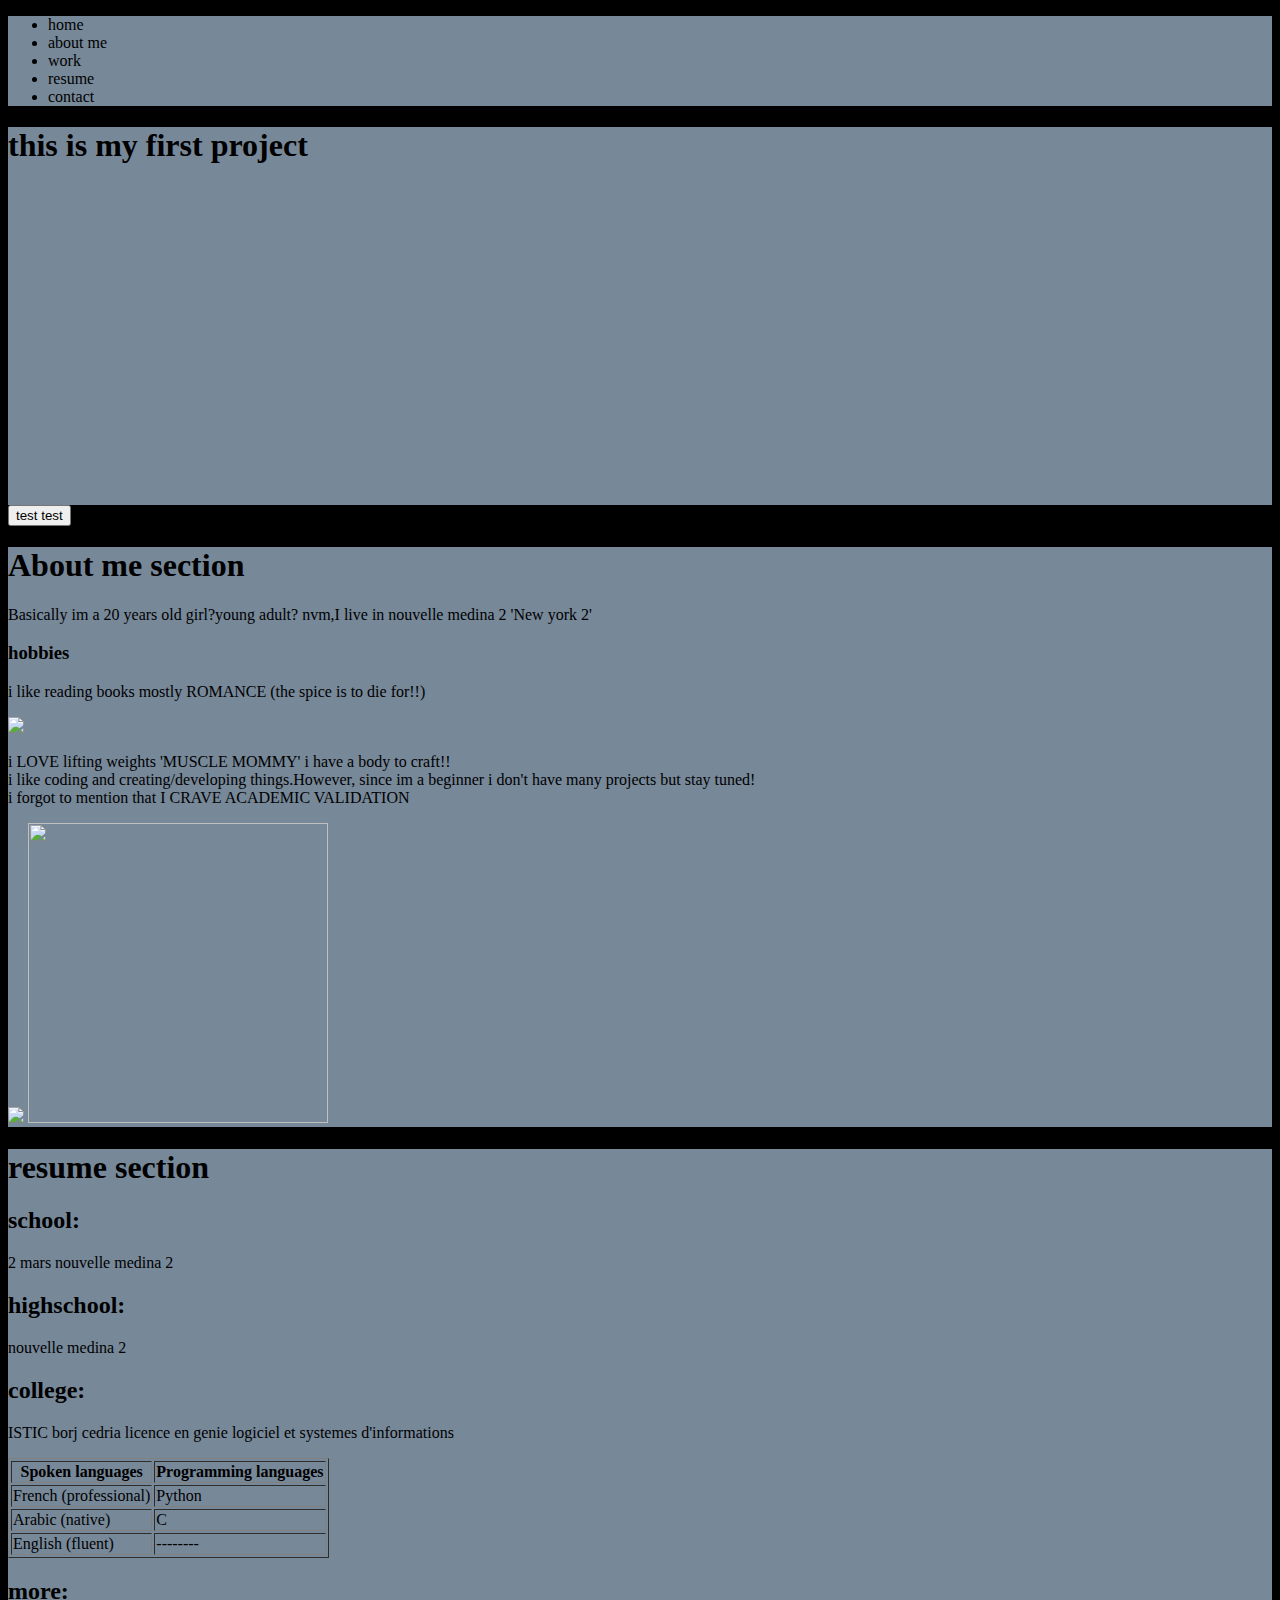
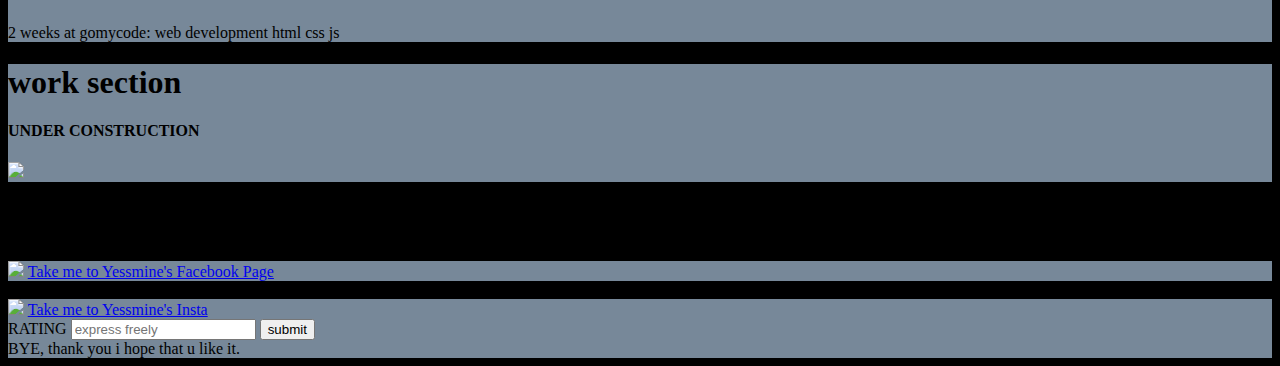
==== project.html @ 1fb67381 "first project" ====
<!DOCTYPE html>
<html lang="en">
<head>
    <meta charset="UTF-8">
    <meta name="viewport" content="width=device-width, initial-scale=1.0">
    <title>Yessmine's project</title>
</head>
<body style="background-color: black;">
    <div style="background-color: lightslategray;">
    <nav >
        <ul>
            <li>home</li>
            <li>about me</li>
            <li>work</li>
            <li>resume</li>
            <li>contact</li>
            
        </ul>
        
    </nav>
    </div>
    <section id="home">
        <div style="background-color: lightslategray;">
            <h1>this is my first project </h1>
            <iframe 
            width="560" 
            height="315" 
            src="https://www.youtube.com/embed/Tw-d5HgiG5s?si=SfjzEqQtzrGYZnfQ" 
            title="YouTube video player" 
            frameborder="0" 
            allow="accelerometer; autoplay; clipboard-write; encrypted-media; gyroscope; picture-in-picture; web-share" 
            referrerpolicy="strict-origin-when-cross-origin" 
            allowfullscreen>
        </iframe>
        </div>
        <button>test test</button>
    </section>
    <section id="about" style="background-color: lightslategray;">
        <div>
            <h1>About me section</h1>
            <p>Basically im a 20 years old girl?young adult? nvm,I live in nouvelle medina 2 'New york 2'</p>
            <div style="background-color: lightslategray;">
            <h3>hobbies</h3>
            <p>i like reading books mostly ROMANCE (the spice is to die for!!)</p>
            <img src="./wicked.png" width="100">
            </div>
            <div style="background-color: lightslategray;">
            <p>i LOVE lifting weights 'MUSCLE MOMMY' i have a body to craft!!
            <br>
            i like coding and creating/developing things.However, since im a beginner i don't have many projects but stay tuned!
            <br>
            i forgot to mention that I CRAVE ACADEMIC VALIDATION</p>
            <img src="./39676467_0.webp" width="300">
            <img src="./coder.jpg" width="300" height="300">
        </div>
        </div>
    </section>
    <section id="resume">
        <div style="background-color: lightslategray;">
            <h1>resume section</h1>
            <h2>school:</h2>
            <p>2 mars nouvelle medina 2 </p>
            <h2>highschool:</h2>
            <p>nouvelle medina 2</p>
            <h2>college:</h2>
            <p>ISTIC borj cedria licence en genie logiciel et systemes d'informations</p>
            <table border="1">
                <tr>
                <th>Spoken languages</th>
                <th>Programming languages</th>
                 </tr>
                 <tr>
                    <td>French (professional)</td>
                    <td>Python</td>
                </tr>
                <tr>
                    <td>Arabic (native)</td>
                    <td>C</td>
                </tr>
                    <tr>
                    <td>English (fluent) </td>
                    <td>--------</td>
                    </tr>
                  </tr>
              </table>
            <h2>more:</h2>
            <p>2 weeks at gomycode: web development html css js</p>

        </div>
    </section>
    <section id="work">
        <div style="background-color: lightslategray;">
        <h1>work section</h1>
        <h4>UNDER CONSTRUCTION</h4>
        <img src="./cons.jpg" width="270">
        </div>
    </section>
    <section id="contact">
        <div>
        <h1>Contact section</h1>
        <div style="background-color:lightslategrey;">
            <img src="./fa95f9f8e3dab360242e7c0f5cb0147b.jpg" width="30">
        <a href="https://www.facebook.com/yessmine.hassad/">Take me to Yessmine's Facebook Page</a>
        </div>
        <br>
        <div style="background-color: lightslategrey;">
            <img src="./pngtree-instagram-icon-instagram-logo-png-image_3571406.png" width="30">
        <a href="https://www.instagram.com/yessmine.hassad?fbclid=IwZXh0bgNhZW0CMTAAAR1q7aIXKwJrjBIn44GZ4tvTA1g1XCoDuwtf5pYOKHRTKqI3YXkyLsA08EQ_aem_xcy_dLr447iOAFvhezOGWw">Take me to Yessmine's Insta</a>
        </div>
    </div>
    </section>
    <form style="background-color: lightslategray;">
        <label>RATING</label>
        <input type="text" opinion="op" placeholder="express freely"  />
        <button>submit</button>
      <br />
    </form>
    <footer style="background-color: lightslategrey;">
        BYE, thank you i hope that u like it.
    </footer>

    
</body>
</html>
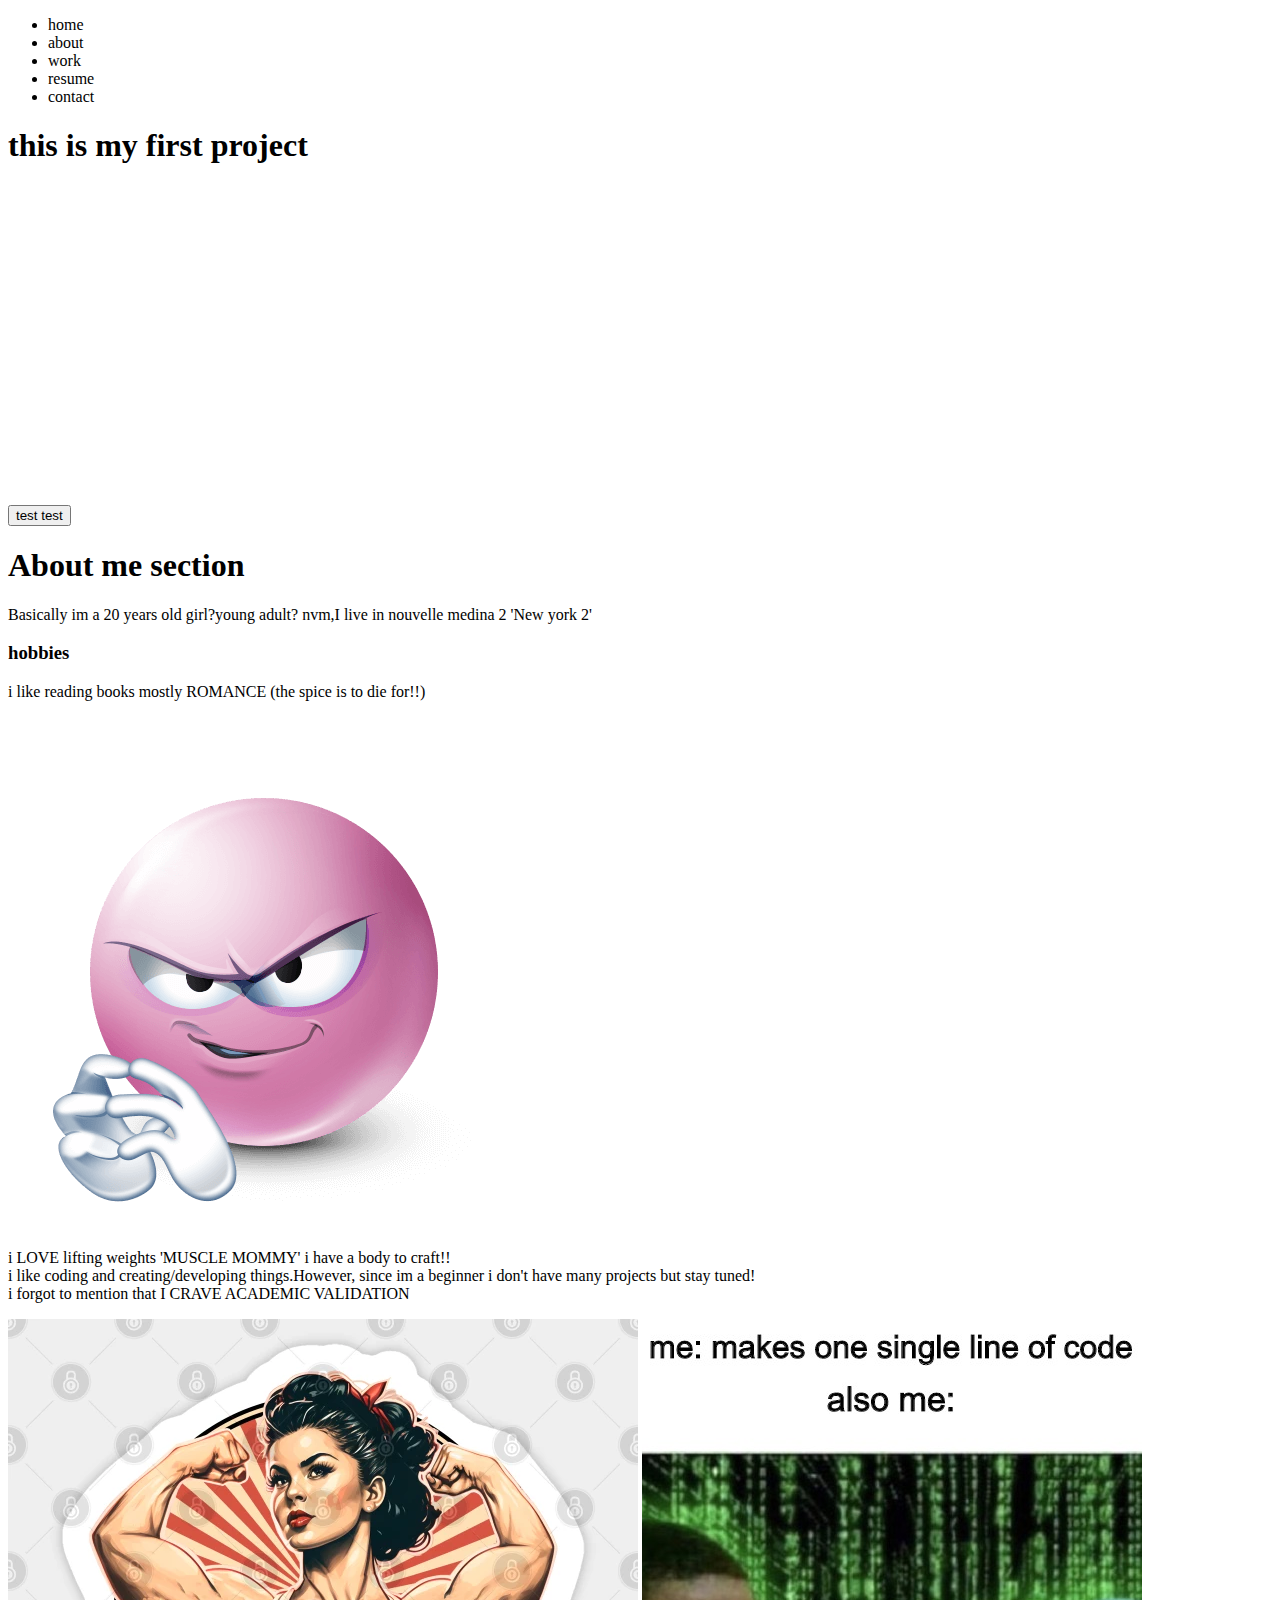
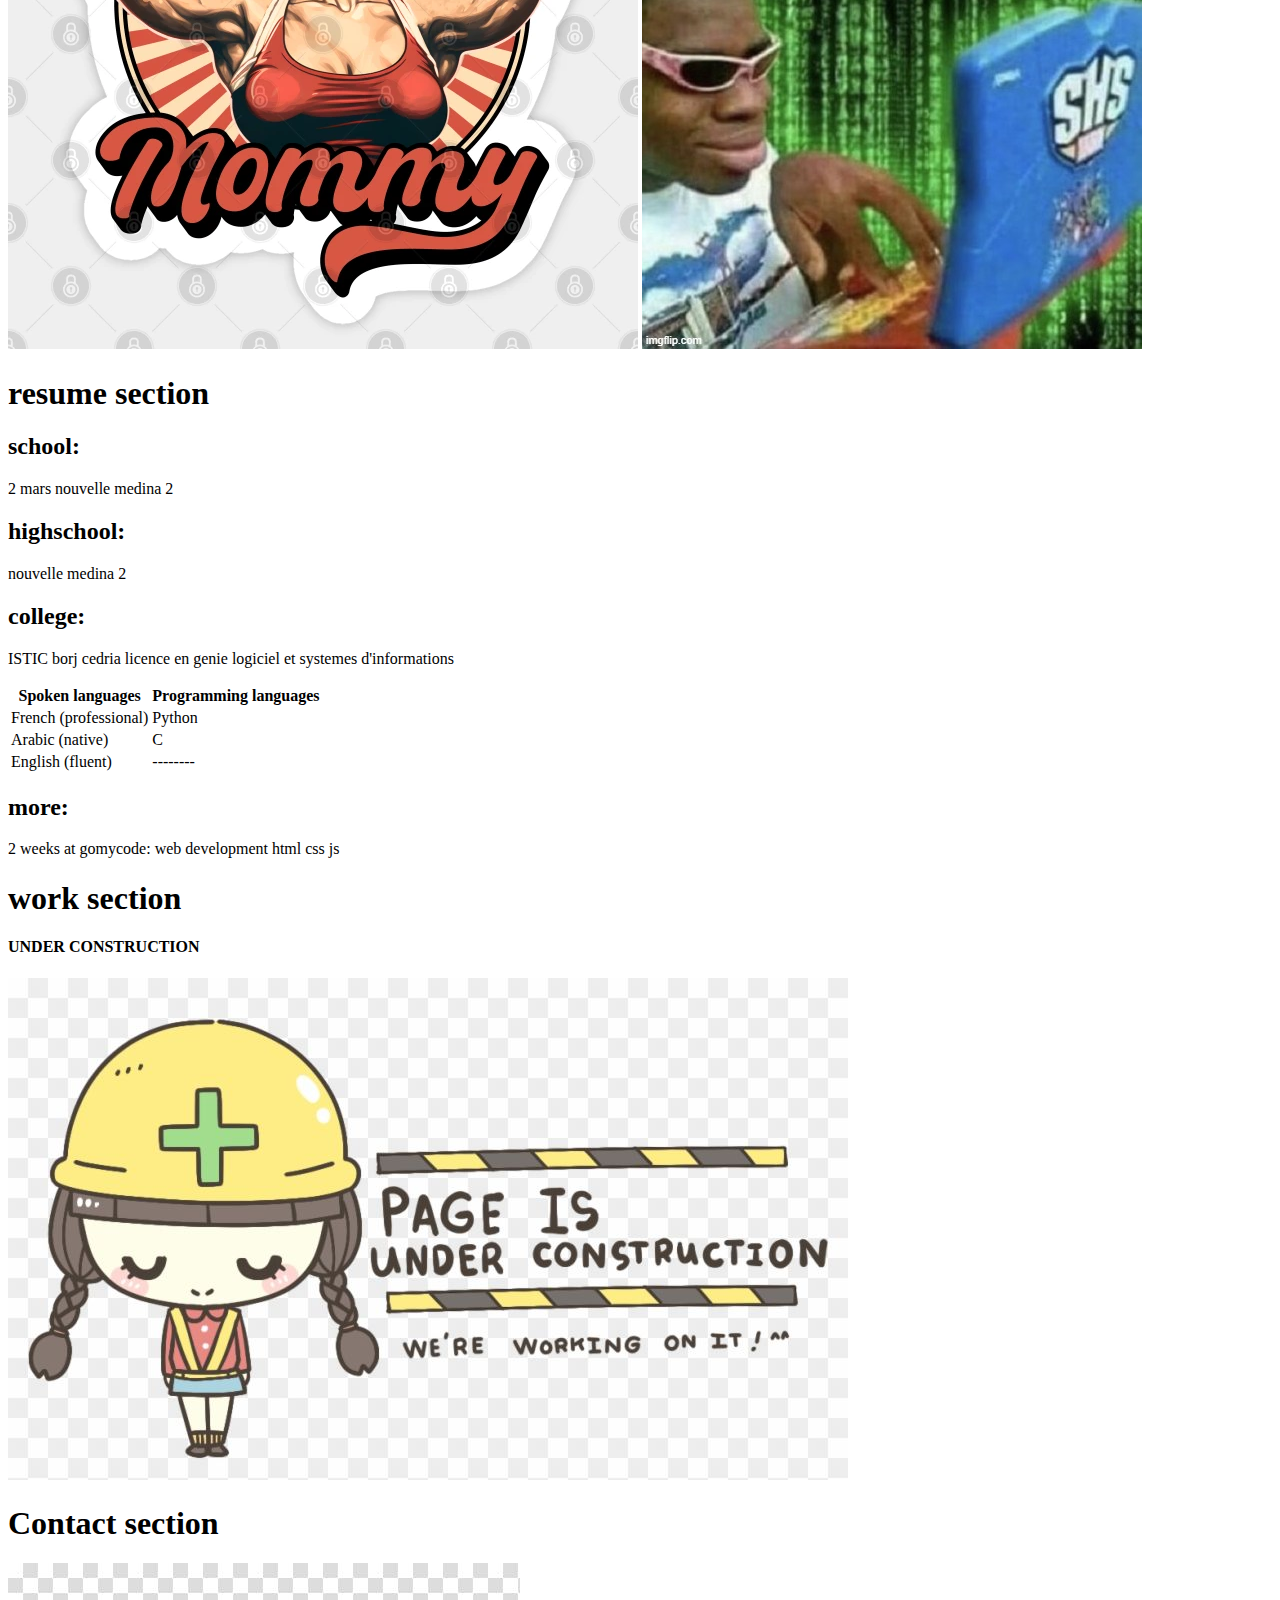
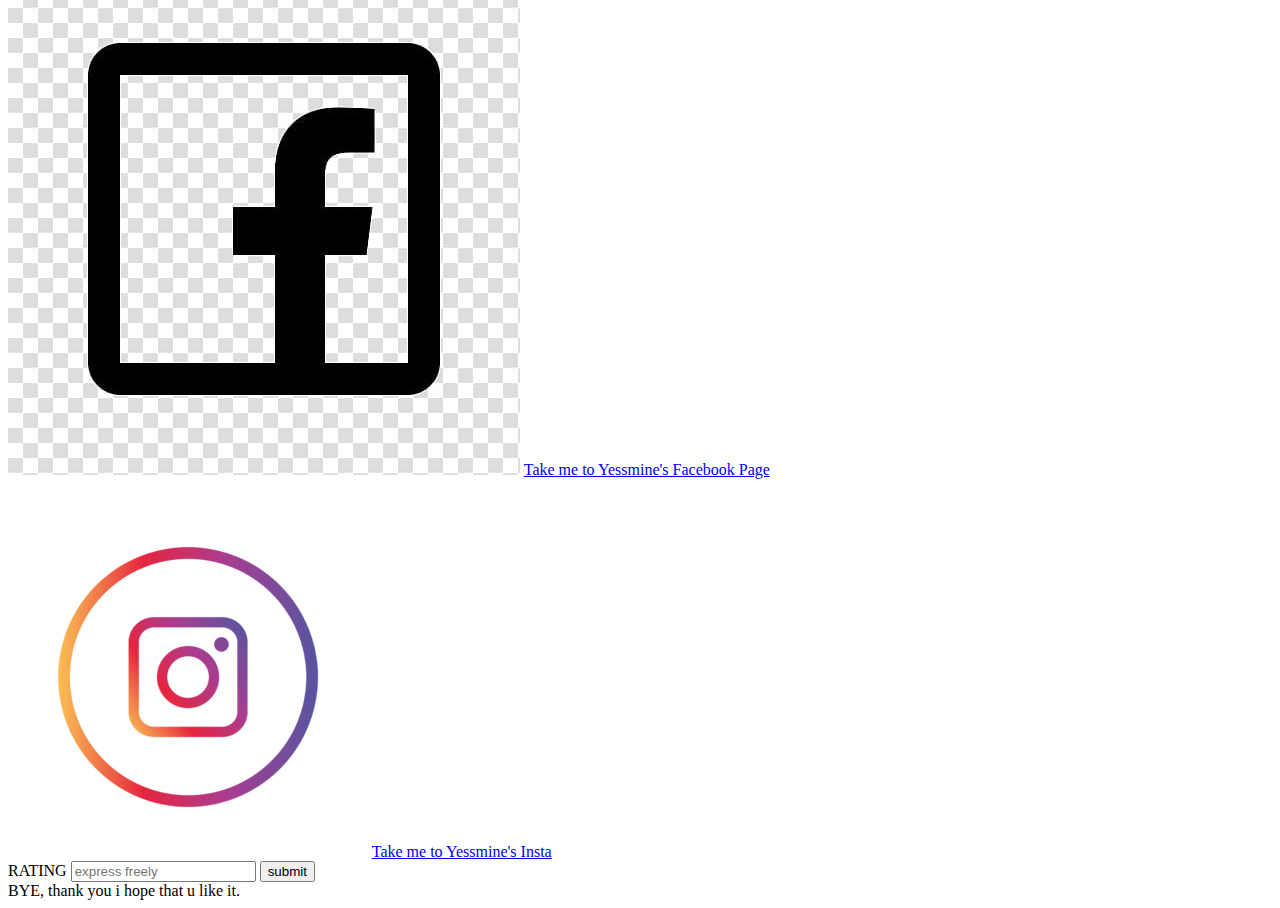
==== commit e526f549: "added images" ====
--- a/project.html
+++ b/project.html
@@ -5,22 +5,22 @@
     <meta name="viewport" content="width=device-width, initial-scale=1.0">
     <title>Yessmine's project</title>
 </head>
-<body style="background-color: black;">
-    <div style="background-color: lightslategray;">
+<body>
+    <div>
     <nav >
         <ul>
-            <li>home</li>
-            <li>about me</li>
-            <li>work</li>
-            <li>resume</li>
-            <li>contact</li>
+            <li><a href="#home"></a>home</li>
+            <li><a href="#about"></a>about</li>
+            <li><a href="#work"></a>work</li>
+            <li><a href="#resume"></a>resume</li>
+            <li><a href="#contact"></a>contact</li>
             
         </ul>
         
     </nav>
     </div>
     <section id="home">
-        <div style="background-color: lightslategray;">
+        <div>
             <h1>this is my first project </h1>
             <iframe 
             width="560" 
@@ -35,28 +35,28 @@
         </div>
         <button>test test</button>
     </section>
-    <section id="about" style="background-color: lightslategray;">
+    <section id="about">
         <div>
             <h1>About me section</h1>
             <p>Basically im a 20 years old girl?young adult? nvm,I live in nouvelle medina 2 'New york 2'</p>
-            <div style="background-color: lightslategray;">
+            <div>
             <h3>hobbies</h3>
             <p>i like reading books mostly ROMANCE (the spice is to die for!!)</p>
-            <img src="./wicked.png" width="100">
+            <img src="images/wicked.png">
             </div>
-            <div style="background-color: lightslategray;">
+            <div>
             <p>i LOVE lifting weights 'MUSCLE MOMMY' i have a body to craft!!
             <br>
             i like coding and creating/developing things.However, since im a beginner i don't have many projects but stay tuned!
             <br>
             i forgot to mention that I CRAVE ACADEMIC VALIDATION</p>
-            <img src="./39676467_0.webp" width="300">
-            <img src="./coder.jpg" width="300" height="300">
+            <img src="images/musclemommy.webp">
+            <img src="images/coder.jpg">
         </div>
         </div>
     </section>
     <section id="resume">
-        <div style="background-color: lightslategray;">
+        <div>
             <h1>resume section</h1>
             <h2>school:</h2>
             <p>2 mars nouvelle medina 2 </p>
@@ -64,7 +64,7 @@
             <p>nouvelle medina 2</p>
             <h2>college:</h2>
             <p>ISTIC borj cedria licence en genie logiciel et systemes d'informations</p>
-            <table border="1">
+            <table>
                 <tr>
                 <th>Spoken languages</th>
                 <th>Programming languages</th>
@@ -89,33 +89,33 @@
         </div>
     </section>
     <section id="work">
-        <div style="background-color: lightslategray;">
+        <div>
         <h1>work section</h1>
         <h4>UNDER CONSTRUCTION</h4>
-        <img src="./cons.jpg" width="270">
+        <img src="images/cons.jpg">
         </div>
     </section>
     <section id="contact">
         <div>
         <h1>Contact section</h1>
-        <div style="background-color:lightslategrey;">
-            <img src="./fa95f9f8e3dab360242e7c0f5cb0147b.jpg" width="30">
+        <div>
+            <img src="images/fb.jpg">
         <a href="https://www.facebook.com/yessmine.hassad/">Take me to Yessmine's Facebook Page</a>
         </div>
         <br>
-        <div style="background-color: lightslategrey;">
-            <img src="./pngtree-instagram-icon-instagram-logo-png-image_3571406.png" width="30">
+        <div>
+            <img src="images/inst.png">
         <a href="https://www.instagram.com/yessmine.hassad?fbclid=IwZXh0bgNhZW0CMTAAAR1q7aIXKwJrjBIn44GZ4tvTA1g1XCoDuwtf5pYOKHRTKqI3YXkyLsA08EQ_aem_xcy_dLr447iOAFvhezOGWw">Take me to Yessmine's Insta</a>
         </div>
-    </div>
+    </div> 
     </section>
-    <form style="background-color: lightslategray;">
+    <form>
         <label>RATING</label>
         <input type="text" opinion="op" placeholder="express freely"  />
         <button>submit</button>
       <br />
     </form>
-    <footer style="background-color: lightslategrey;">
+    <footer>
         BYE, thank you i hope that u like it.
     </footer>
 
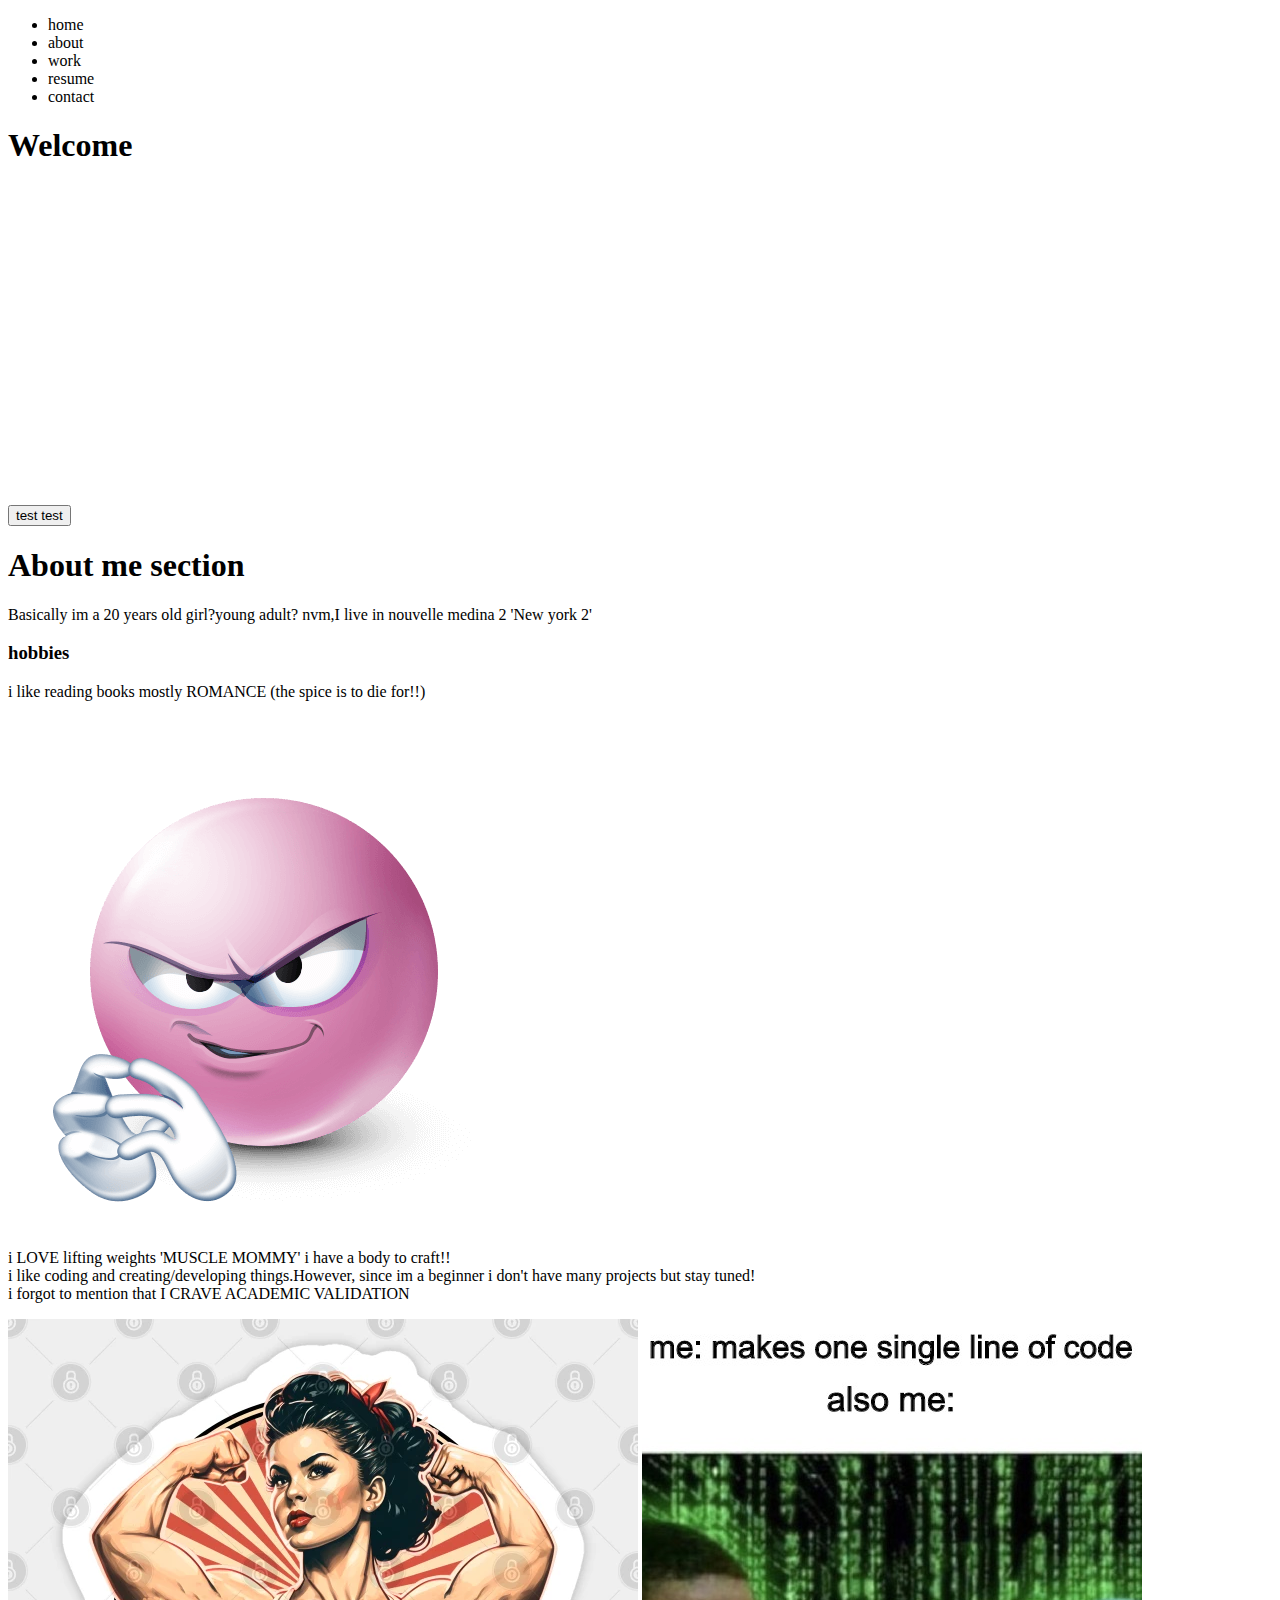
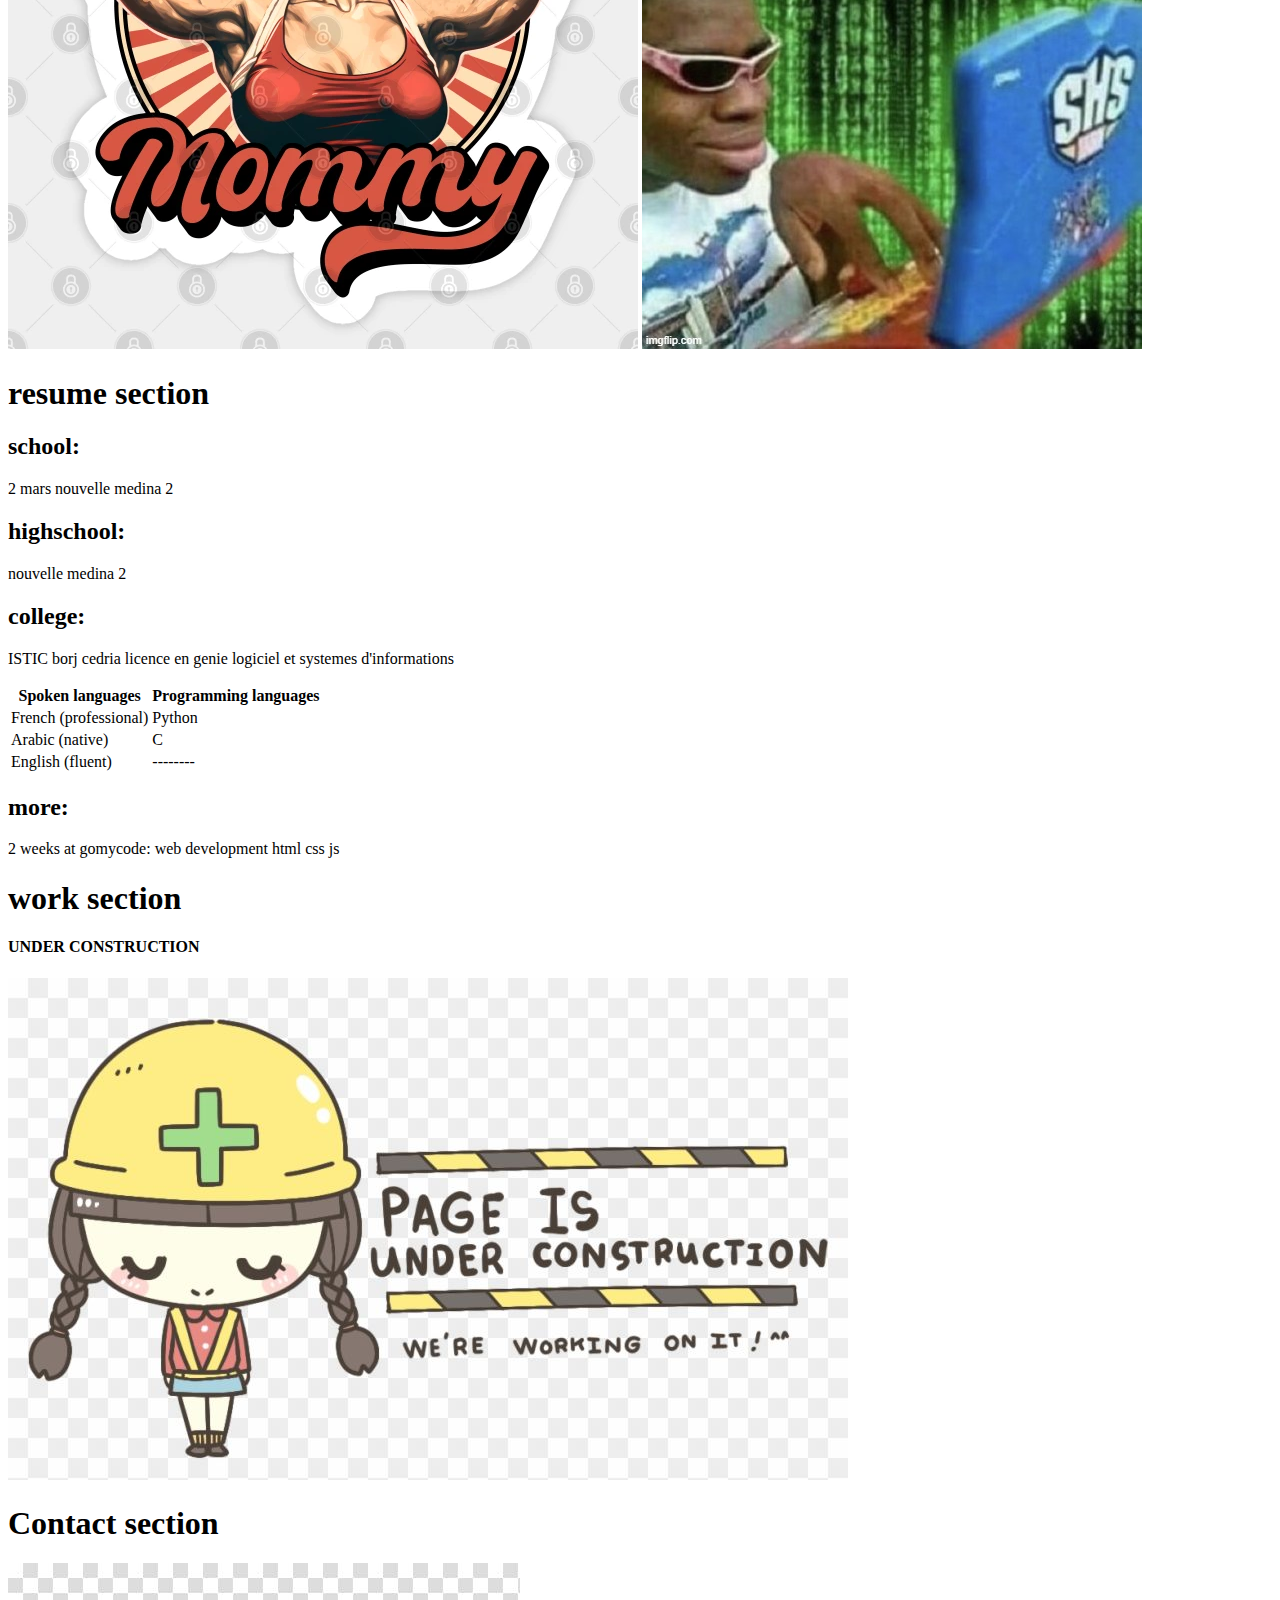
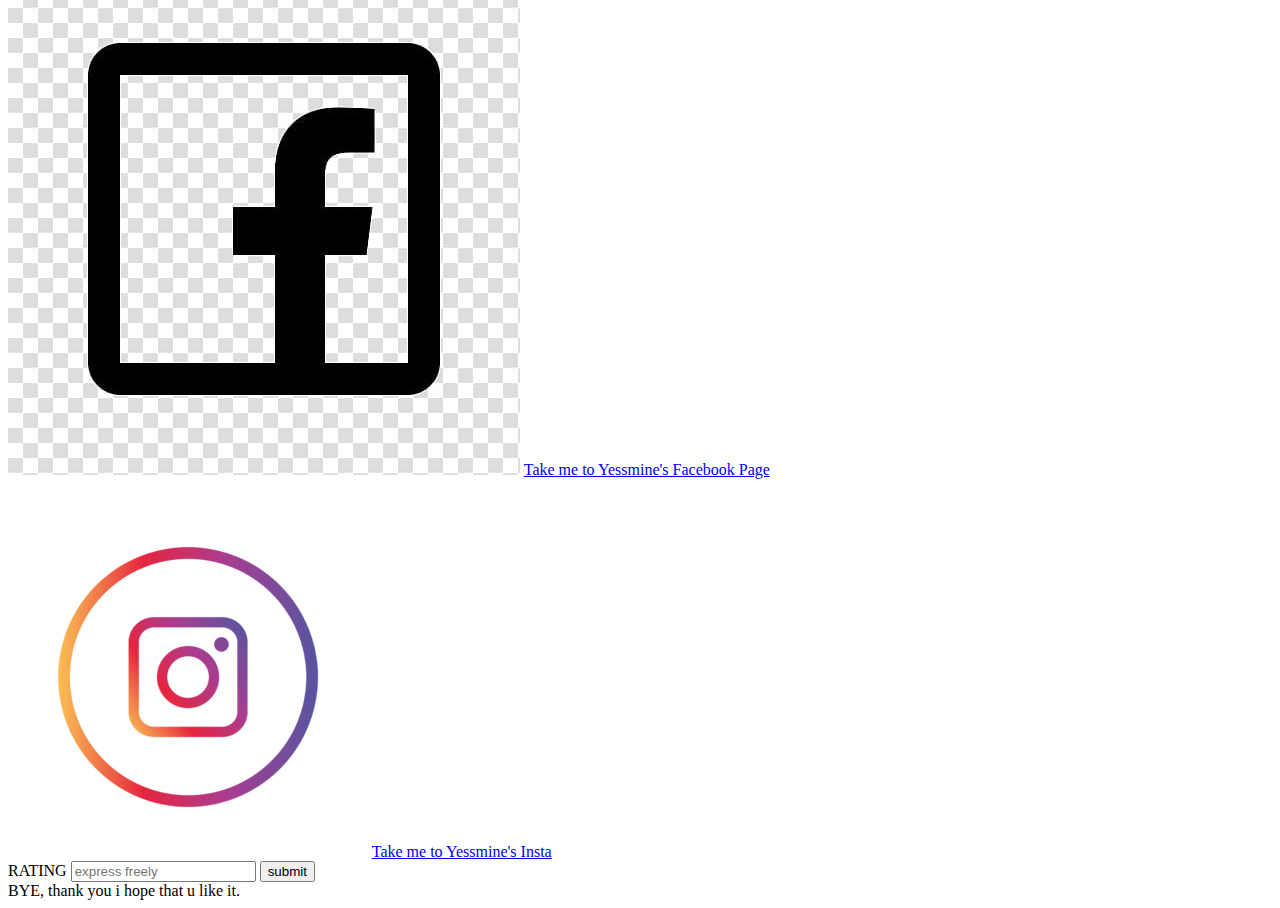
==== commit ac08711e: "change doc title" ====
--- a/project.html
+++ b/project.html
@@ -21,7 +21,7 @@
     </div>
     <section id="home">
         <div>
-            <h1>this is my first project </h1>
+            <h1>Welcome</h1>
             <iframe 
             width="560" 
             height="315" 
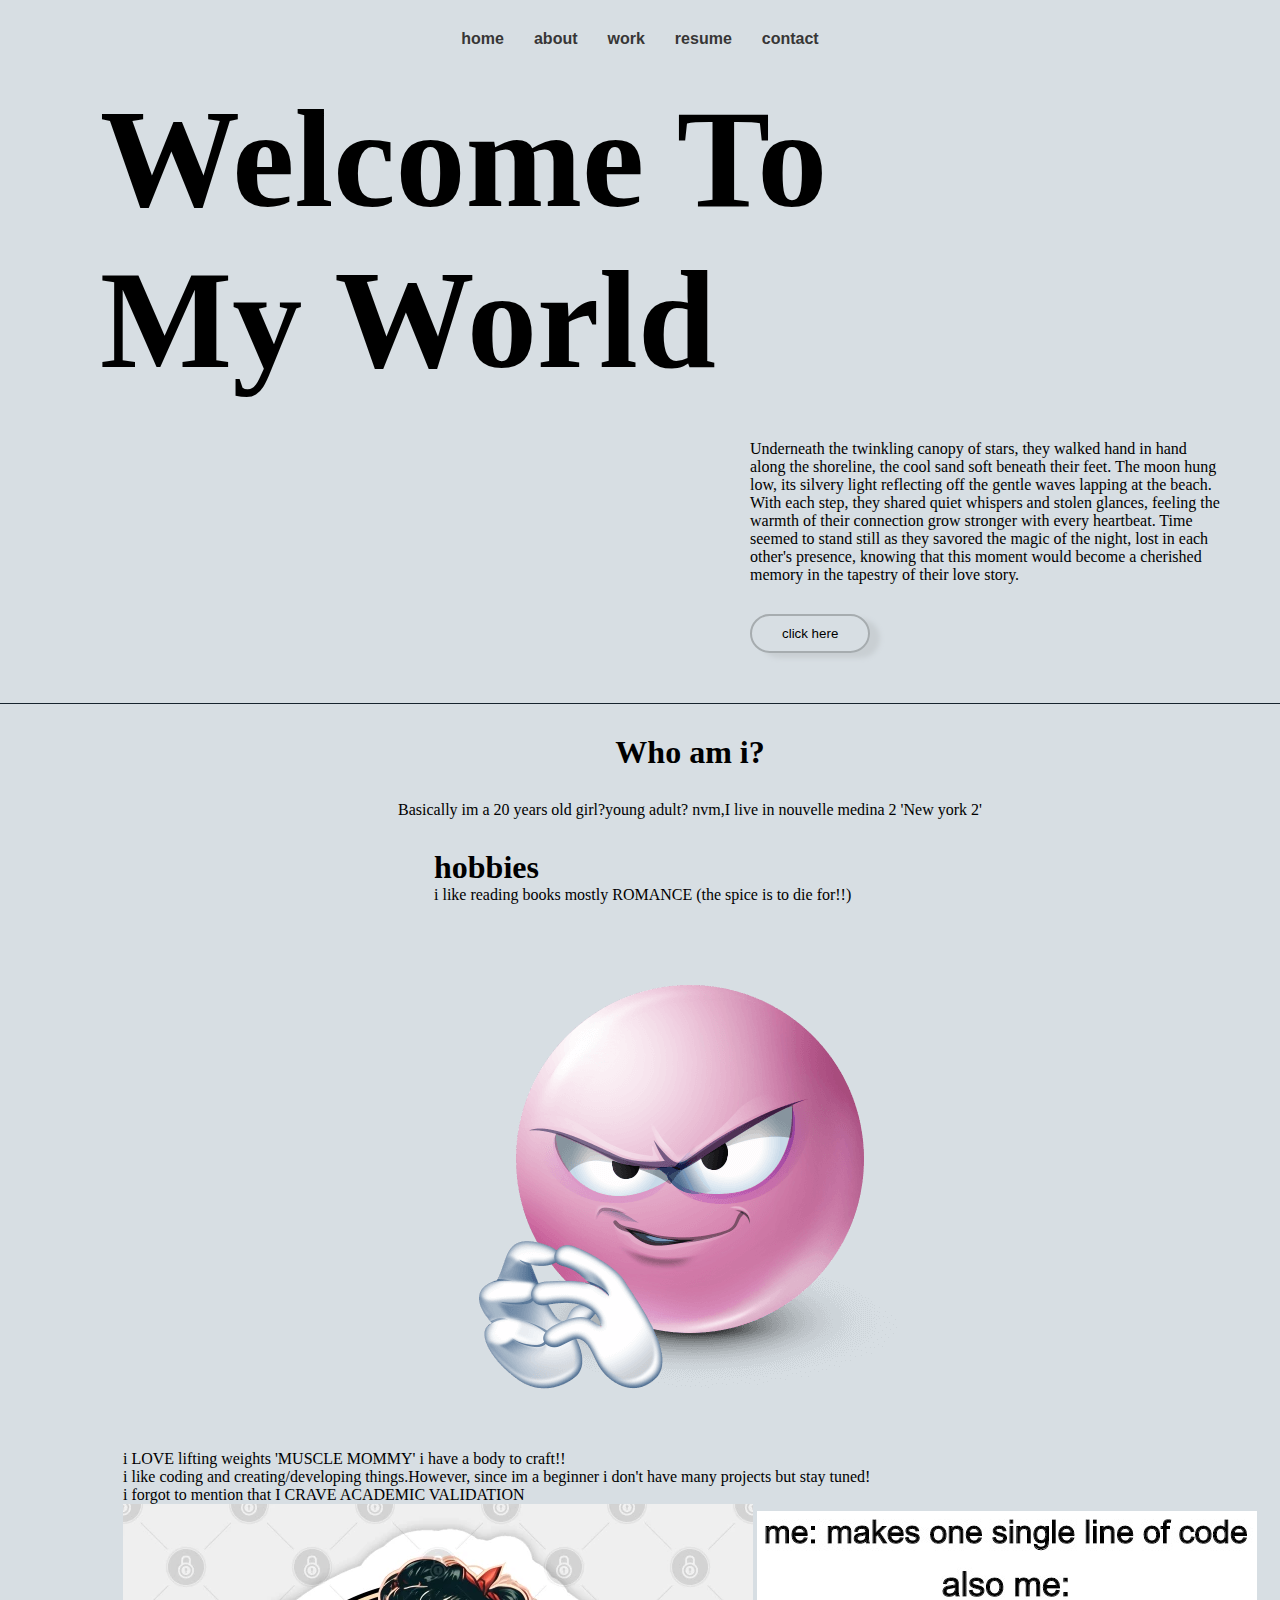
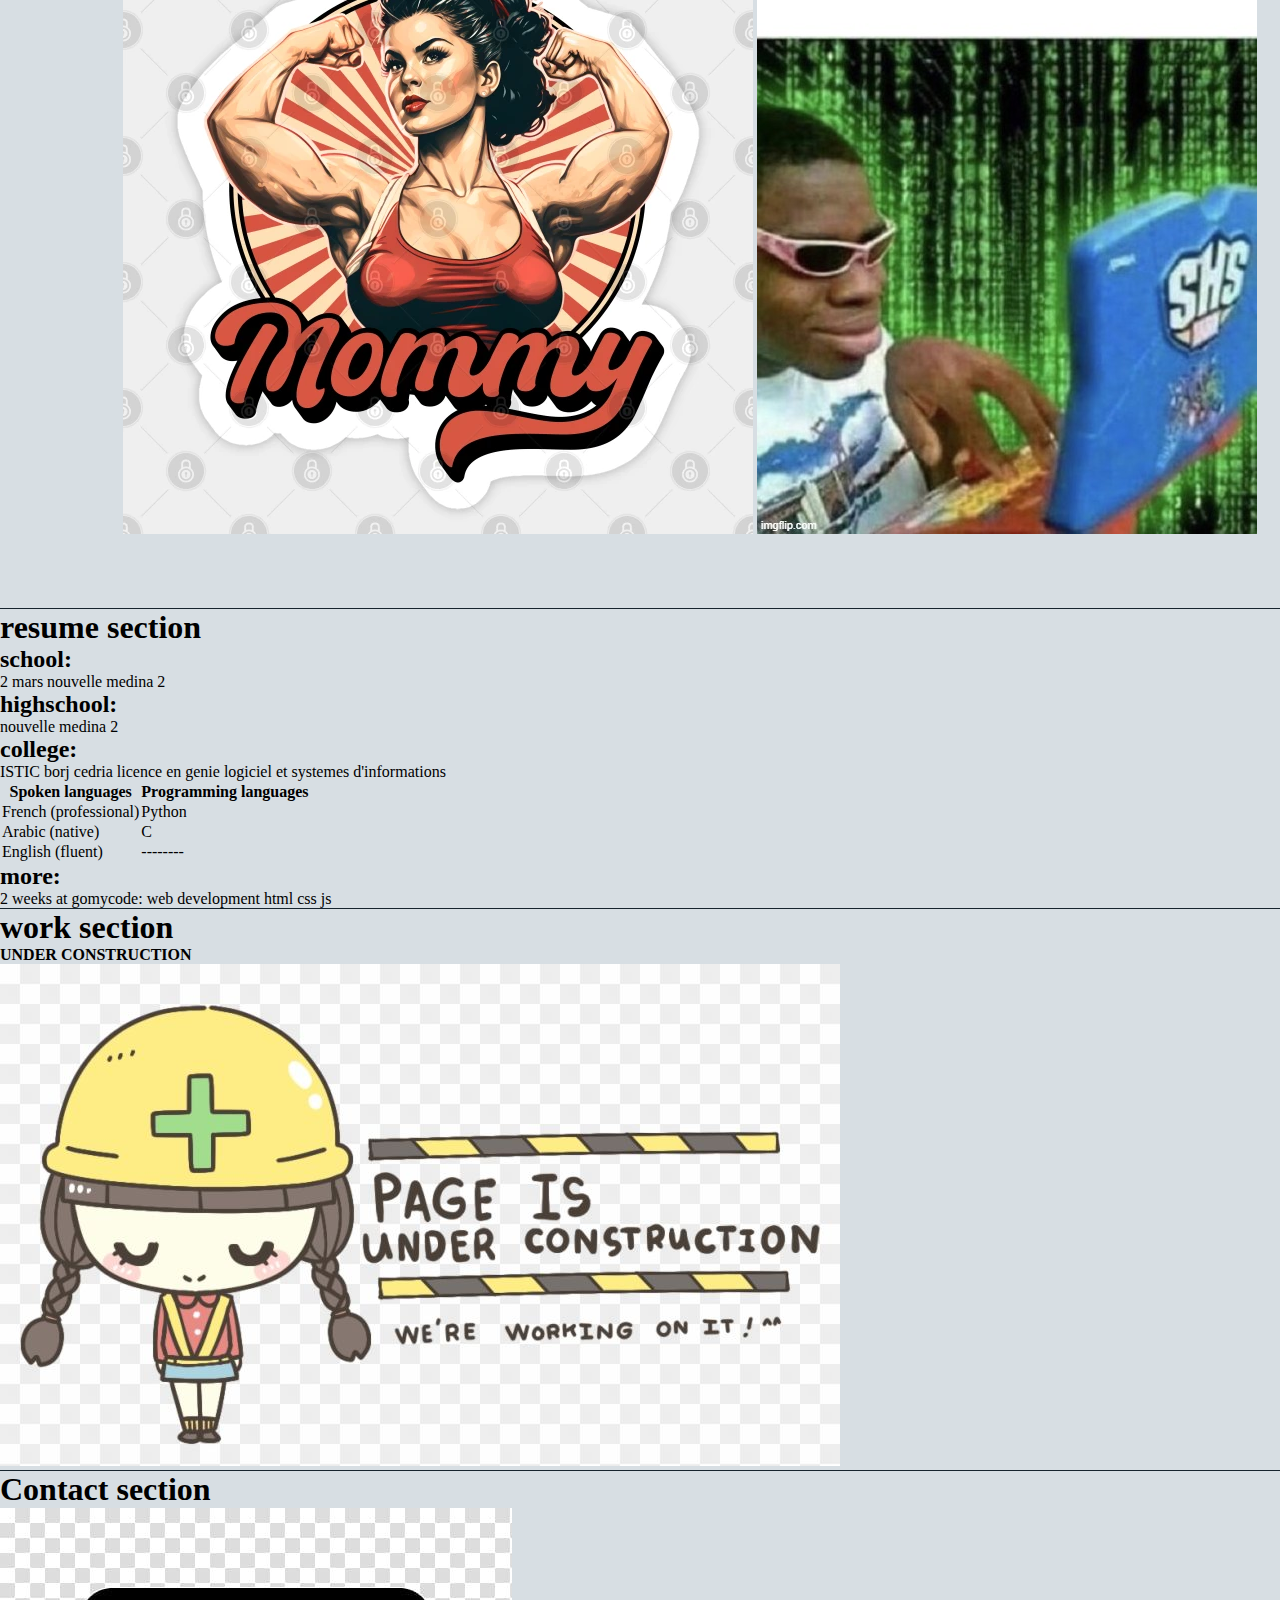
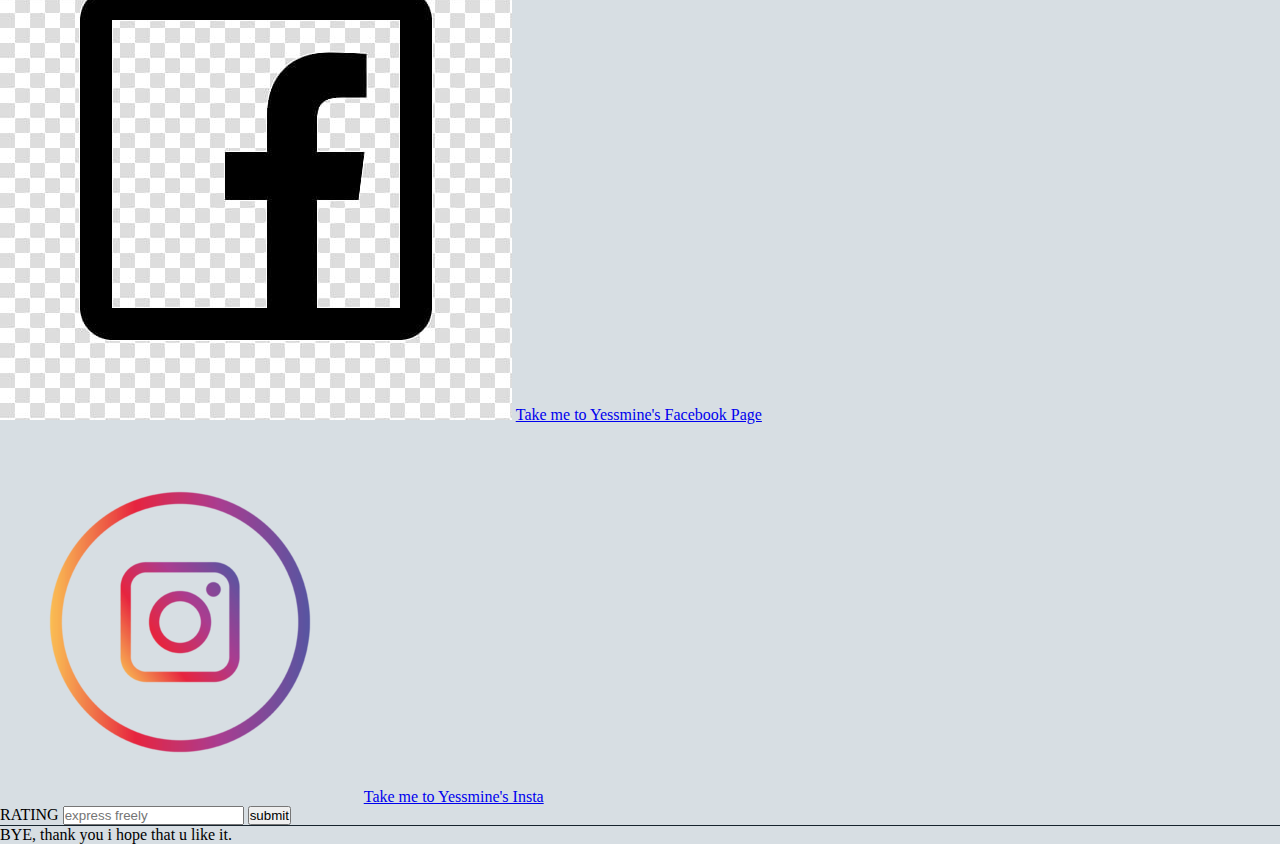
==== commit 9f590982: "1st try css" ====
--- a/project.html
+++ b/project.html
@@ -4,40 +4,35 @@
     <meta charset="UTF-8">
     <meta name="viewport" content="width=device-width, initial-scale=1.0">
     <title>Yessmine's project</title>
+    <link rel="stylesheet" href="./styleyass.css"/>
 </head>
 <body>
-    <div>
-    <nav >
+    <div class="navbardiv">
+    <nav class="navbar" >
         <ul>
-            <li><a href="#home"></a>home</li>
-            <li><a href="#about"></a>about</li>
-            <li><a href="#work"></a>work</li>
-            <li><a href="#resume"></a>resume</li>
-            <li><a href="#contact"></a>contact</li>
+            <li><a href="#home">home</a></li>
+            <li><a href="#about">about</a></li>
+            <li><a href="#work">work</a></li>
+            <li><a href="#resume">resume</a></li>
+            <li><a href="#contact">contact</a></li>
             
         </ul>
         
     </nav>
+    </div >
+    <div class="border-div">
+    <section id="home">
+        <h1 class="titles">Welcome To My World</h1>
+         <h2 class="parag-home">
+            Underneath the twinkling canopy of stars, they walked hand in hand along the shoreline, the cool sand soft beneath their feet. The moon hung low, its silvery light reflecting off the gentle waves lapping at the beach. With each step, they shared quiet whispers and stolen glances, feeling the warmth of their connection grow stronger with every heartbeat. Time seemed to stand still as they savored the magic of the night, lost in each other's presence, knowing that this moment would become a cherished memory in the tapestry of their love story.
+        </h2>
+        <button>click here</button>
+    </section>
     </div>
-    <section id="home">
-        <div>
-            <h1>Welcome</h1>
-            <iframe 
-            width="560" 
-            height="315" 
-            src="https://www.youtube.com/embed/Tw-d5HgiG5s?si=SfjzEqQtzrGYZnfQ" 
-            title="YouTube video player" 
-            frameborder="0" 
-            allow="accelerometer; autoplay; clipboard-write; encrypted-media; gyroscope; picture-in-picture; web-share" 
-            referrerpolicy="strict-origin-when-cross-origin" 
-            allowfullscreen>
-        </iframe>
-        </div>
-        <button>test test</button>
-    </section>
+    <div class="border-div">
     <section id="about">
-        <div>
-            <h1>About me section</h1>
+        
+            <h3>Who am i?</h3>
             <p>Basically im a 20 years old girl?young adult? nvm,I live in nouvelle medina 2 'New york 2'</p>
             <div>
             <h3>hobbies</h3>
@@ -52,9 +47,9 @@
             i forgot to mention that I CRAVE ACADEMIC VALIDATION</p>
             <img src="images/musclemommy.webp">
             <img src="images/coder.jpg">
-        </div>
-        </div>
     </section>
+    </div>
+    <div class="border-div">
     <section id="resume">
         <div>
             <h1>resume section</h1>
@@ -88,6 +83,8 @@
 
         </div>
     </section>
+    </div>
+    <div class="border-div">
     <section id="work">
         <div>
         <h1>work section</h1>
@@ -95,6 +92,8 @@
         <img src="images/cons.jpg">
         </div>
     </section>
+    </div>
+    <div class="border-div">
     <section id="contact">
         <div>
         <h1>Contact section</h1>
@@ -107,7 +106,7 @@
             <img src="images/inst.png">
         <a href="https://www.instagram.com/yessmine.hassad?fbclid=IwZXh0bgNhZW0CMTAAAR1q7aIXKwJrjBIn44GZ4tvTA1g1XCoDuwtf5pYOKHRTKqI3YXkyLsA08EQ_aem_xcy_dLr447iOAFvhezOGWw">Take me to Yessmine's Insta</a>
         </div>
-    </div> 
+     
     </section>
     <form>
         <label>RATING</label>
@@ -115,6 +114,7 @@
         <button>submit</button>
       <br />
     </form>
+    </div>
     <footer>
         BYE, thank you i hope that u like it.
     </footer>
--- a/styleyass.css
+++ b/styleyass.css
@@ -0,0 +1,100 @@
+*{
+    margin: 0;
+    padding: 0;
+}
+
+body{
+    background-color: #d7dee3;
+}
+
+.navbar ul {
+    display: flex;
+    justify-content: center;
+    align-items: center;
+    margin-top: 30px;
+    gap: 30px;
+    background-color: #d7dee3;
+   
+}
+
+.navbar ul li{
+    list-style-type: none;
+    font-family: "Roboto",  sans-serif;
+    color: #16242e;
+}
+
+.navbar ul li a {
+    text-decoration: none;
+    color: rgb(55, 54, 54);
+    background-color: transparent;
+
+    font-weight: 700;
+}
+
+.navbar ul li a:hover{
+    color: #b9624c;
+    transition: 0.4s;
+}
+
+#home{
+    margin-top: 30px;
+    margin-bottom: 30px;
+    display: flex;
+    justify-content: start;
+    align-items: start;
+    flex-direction: column;
+    margin-left: 100px;
+    gap: 30px;
+    padding-bottom: 20px;
+}
+
+#home h1{
+    font-size: 140px;
+    width: 70%;
+}
+
+#home h2{
+    margin-top: 10px;
+    margin-left: 650px;
+    width: 40%;
+    font-weight: 500;
+    font-size: 16px;
+    
+}
+
+#home button{
+    border: solid 2px #a6acaf;
+    background-color: transparent;
+    border-radius: 100px;
+    padding: 10px 30px;
+    box-shadow: 10px 5px 5px #c9cfd3;
+    margin-left: 650px;
+    
+}
+
+#home button:hover{
+    background-color: #abb9b2;
+    color: black;
+    transition: 0.4s;
+    border: solid 1px #abb9b2 ;
+    font:bolder;
+}
+
+.border-div{
+    border-bottom: solid 1px #16242e;
+}
+
+#about {
+    margin-top: 30px;
+    margin-bottom: 50px;
+    display: flex;
+    justify-content: center;
+    align-items: center;
+    flex-direction: column;
+    margin-left: 100px;
+    gap: 30px;
+    padding-bottom: 20px;
+}
+#about h3{
+    font-size: xx-large;
+}
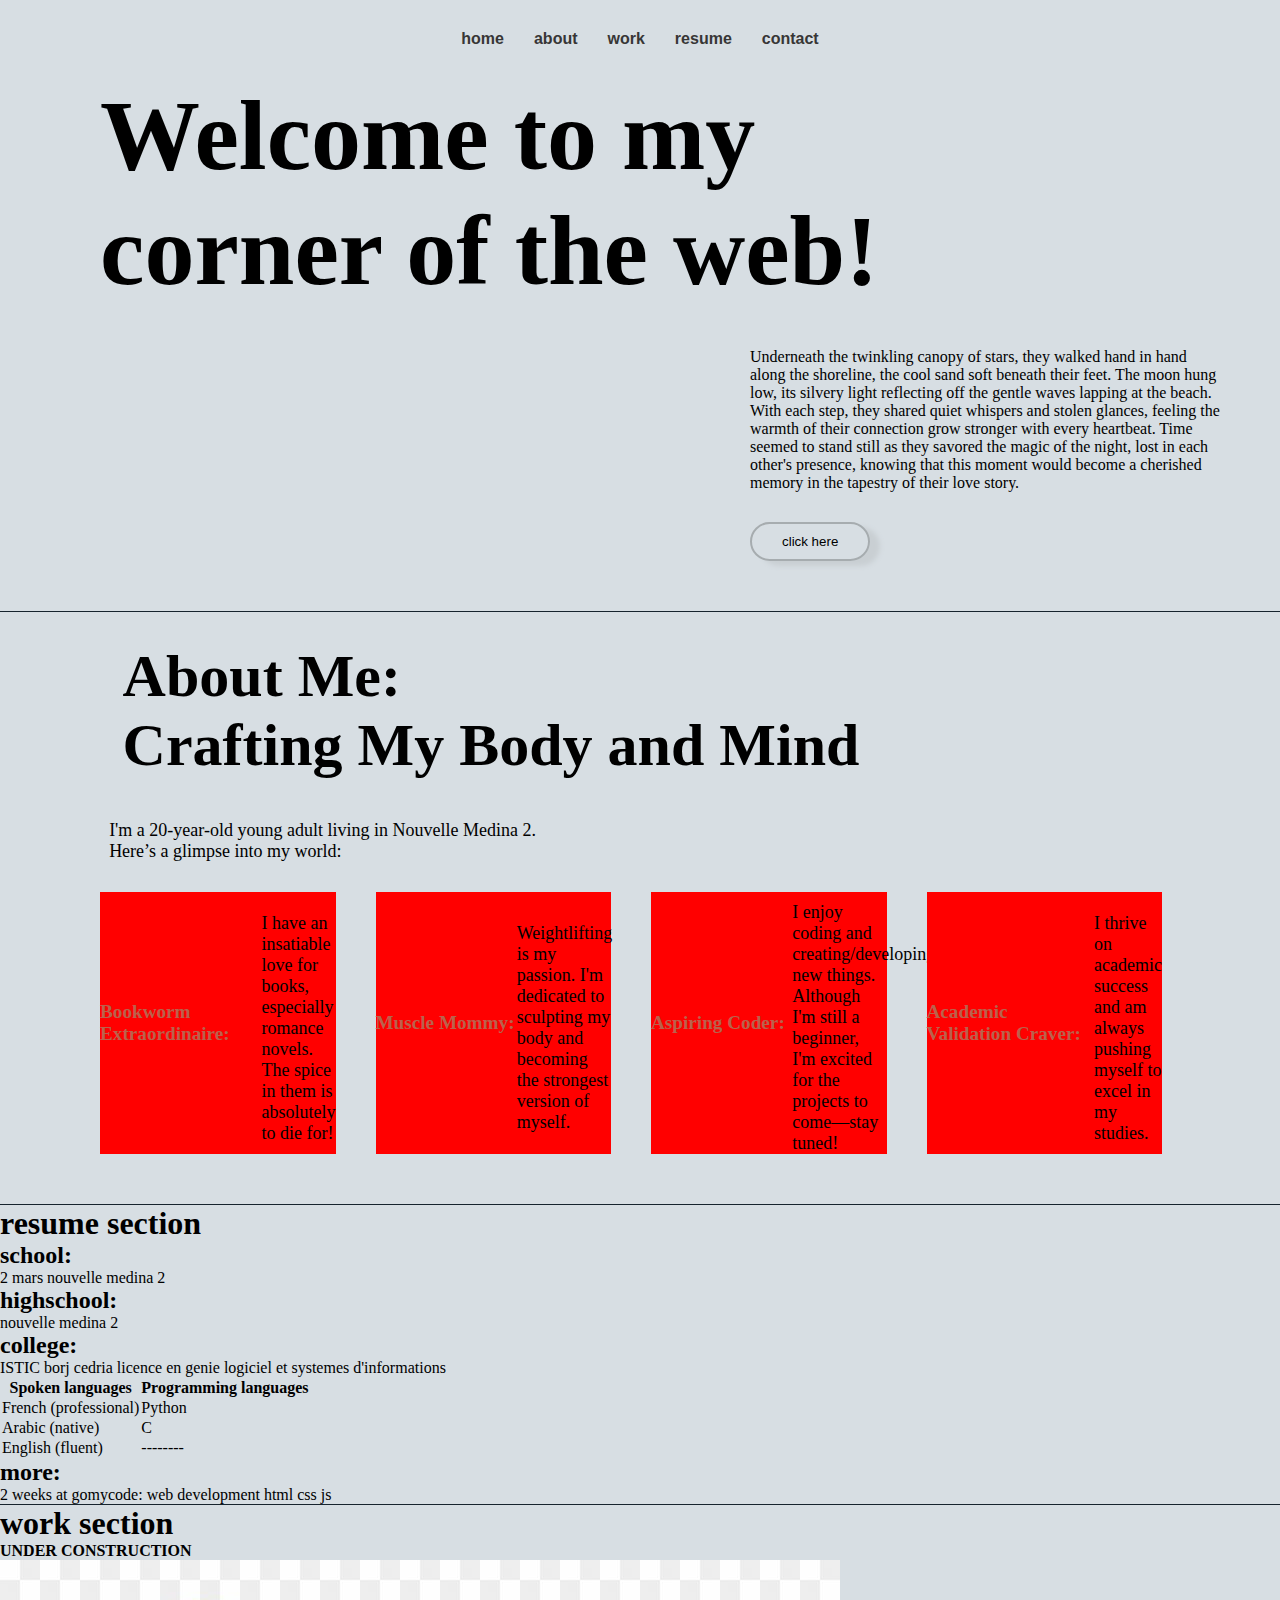
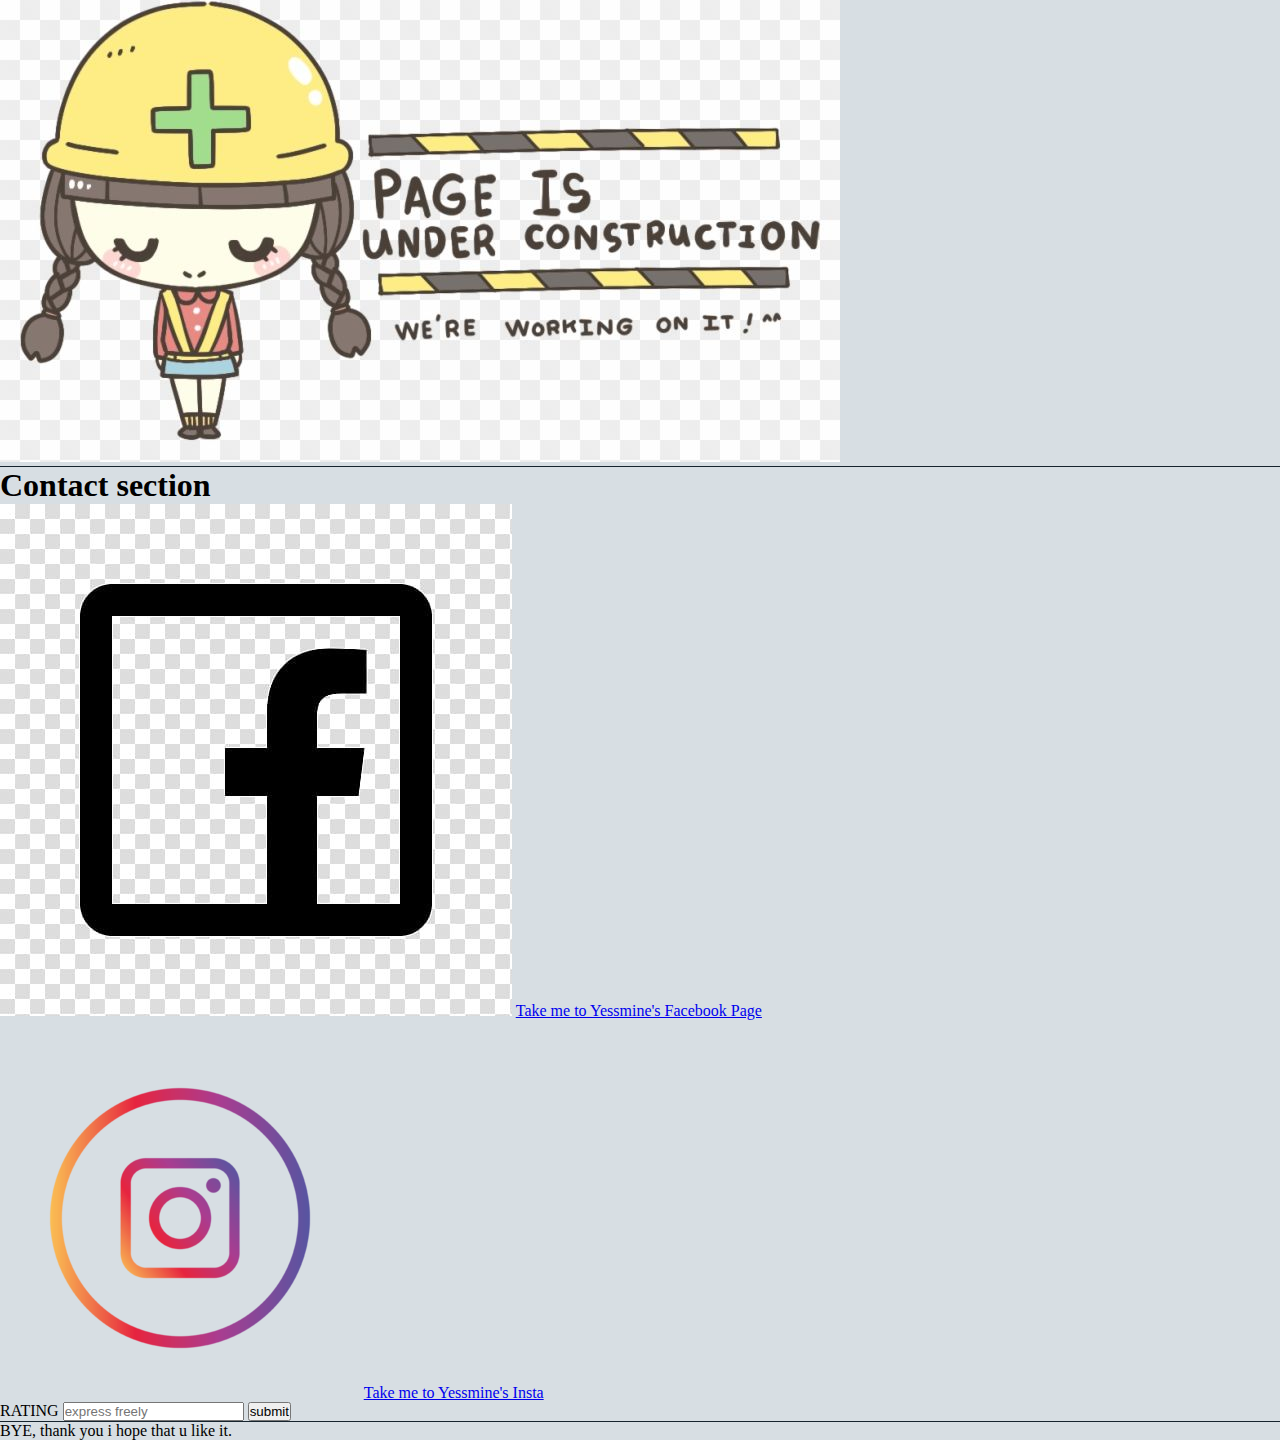
==== commit 9667c885: "full docplanner commit" ====
--- a/project.html
+++ b/project.html
@@ -22,7 +22,7 @@
     </div >
     <div class="border-div">
     <section id="home">
-        <h1 class="titles">Welcome To My World</h1>
+        <h1 class="titles">Welcome to my corner of the web!</h1>
          <h2 class="parag-home">
             Underneath the twinkling canopy of stars, they walked hand in hand along the shoreline, the cool sand soft beneath their feet. The moon hung low, its silvery light reflecting off the gentle waves lapping at the beach. With each step, they shared quiet whispers and stolen glances, feeling the warmth of their connection grow stronger with every heartbeat. Time seemed to stand still as they savored the magic of the night, lost in each other's presence, knowing that this moment would become a cherished memory in the tapestry of their love story.
         </h2>
@@ -30,23 +30,29 @@
     </section>
     </div>
     <div class="border-div">
-    <section id="about">
-        
-            <h3>Who am i?</h3>
-            <p>Basically im a 20 years old girl?young adult? nvm,I live in nouvelle medina 2 'New york 2'</p>
-            <div>
-            <h3>hobbies</h3>
-            <p>i like reading books mostly ROMANCE (the spice is to die for!!)</p>
-            <img src="images/wicked.png">
+    <section id="about">  
+        <h3>About Me:<br>Crafting My Body and Mind</h3>
+        <div class="general">
+        <p>I'm a 20-year-old young adult living in Nouvelle Medina 2. Here’s a glimpse into my world:</p>
+        </div>
+        <div class="about-section">
+            <div class="about-item">
+            <h5>Bookworm Extraordinaire:</h5>
+            <p>I have an insatiable love for books, especially romance novels. The spice in them is absolutely to die for!</p>
             </div>
-            <div>
-            <p>i LOVE lifting weights 'MUSCLE MOMMY' i have a body to craft!!
-            <br>
-            i like coding and creating/developing things.However, since im a beginner i don't have many projects but stay tuned!
-            <br>
-            i forgot to mention that I CRAVE ACADEMIC VALIDATION</p>
-            <img src="images/musclemommy.webp">
-            <img src="images/coder.jpg">
+            <div class="about-item">
+            <h5>Muscle Mommy:</h5>
+            <p>Weightlifting is my passion. I'm dedicated to sculpting my body and becoming the strongest version of myself.</p>
+            </div>
+            <div class="about-item">
+            <h5>Aspiring Coder:</h5>
+            <p>I enjoy coding and creating/developing new things. Although I'm still a beginner, I'm excited for the projects to come—stay tuned!</p>
+            </div>
+            <div class="about-item">
+            <h5>Academic Validation Craver:</h5>
+            <p>I thrive on academic success and am always pushing myself to excel in my studies.</p>
+            </div>
+            
     </section>
     </div>
     <div class="border-div">
--- a/styleyass.css
+++ b/styleyass.css
@@ -49,7 +49,7 @@
 }
 
 #home h1{
-    font-size: 140px;
+    font-size: 100px;
     width: 70%;
 }
 
@@ -88,13 +88,50 @@
     margin-top: 30px;
     margin-bottom: 50px;
     display: flex;
+    align-items: center;
     justify-content: center;
-    align-items: center;
     flex-direction: column;
+    flex-wrap:wrap ;
     margin-left: 100px;
     gap: 30px;
-    padding-bottom: 20px;
 }
 #about h3{
-    font-size: xx-large;
+    font-size: 60px;
+    margin-right: 400px;
 }
+#about .general p{
+    margin-right: 500px;
+}
+#about p{
+    
+    font-size: large;
+    margin-top: 10px;
+    width: 40%;
+}
+#about h5{
+    font-size: larger;
+    color:#b9624c;
+    
+}
+#about .about-section{
+    
+    display: flex;
+    justify-content: center;
+    align-items: stretch;
+    flex-direction: row;
+    gap: 40px;
+    width: 90%;
+    padding-right: 120px;
+    
+}
+
+#about .about-section .about-item{
+    flex: 1;
+    background-color: red;
+    display: flex;
+    flex-direction: row;
+    justify-content: space-between; 
+    align-items: center;
+    
+}
+
